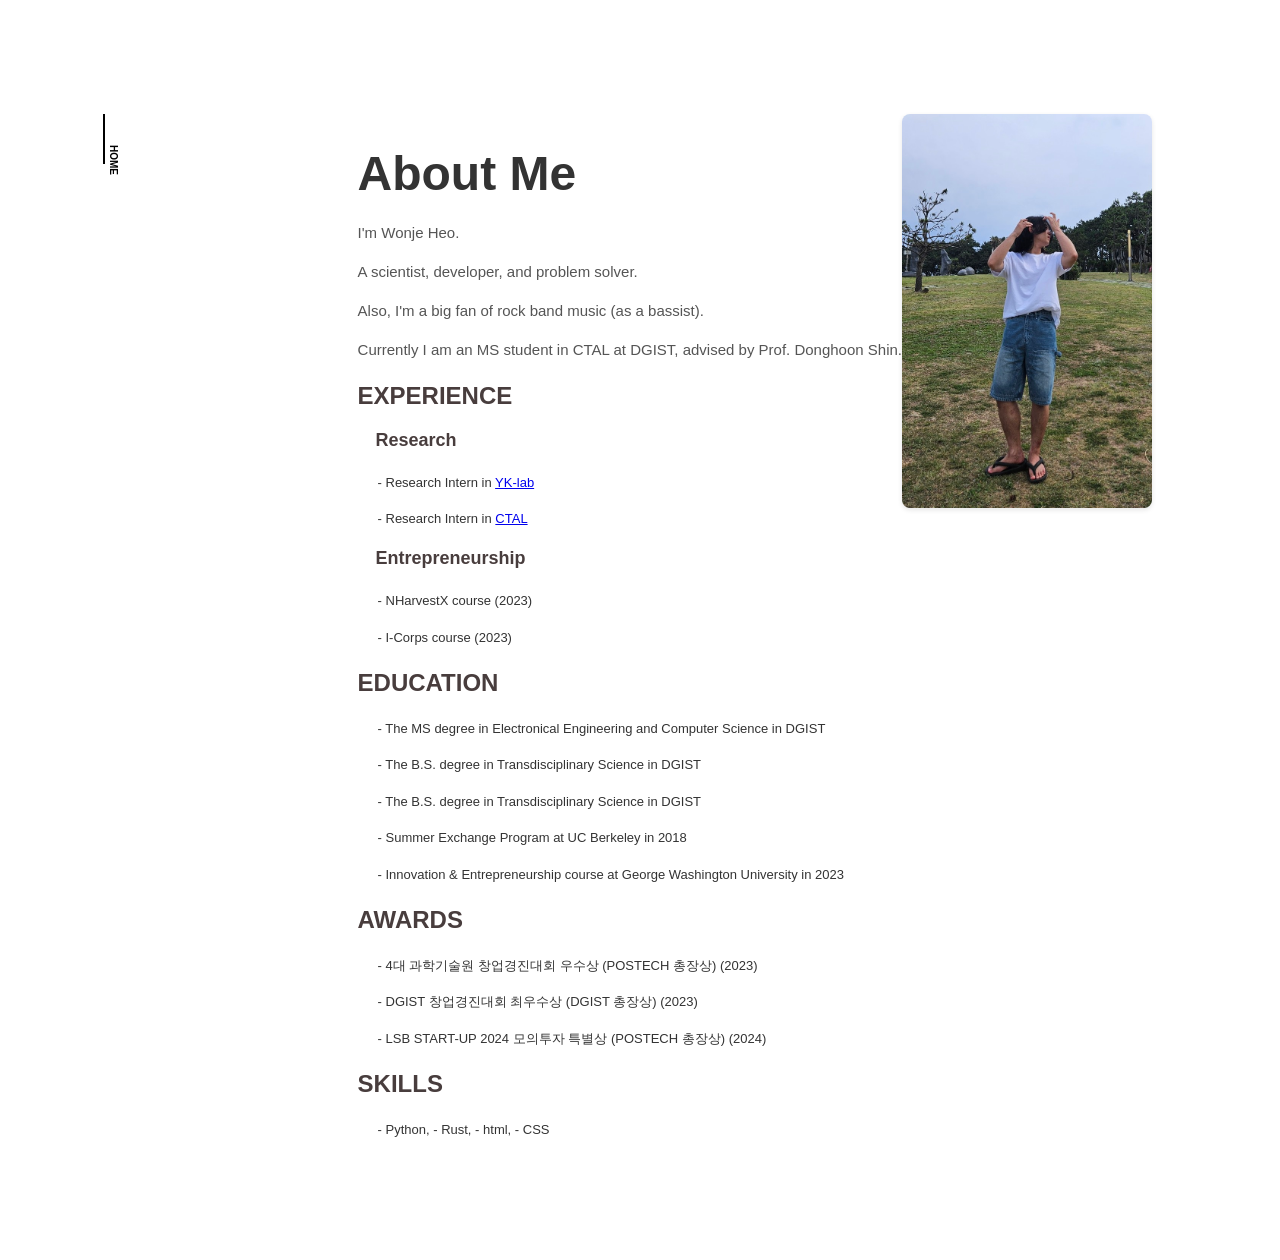
==== about.html @ d95d6d2d "Make cv" ====
<!DOCTYPE html>
<html lang="ko">
<head>
    <meta charset="UTF-8">
    <meta name="viewport" content="width=device-width, initial-scale=1.0">
    <title>About</title>
    <link rel="stylesheet" href="about.css"> <!-- about.css 링크 -->
</head>
<body>
    <div class="container">
        <div class="intro">
            <a href="index.html" class="home-button">HOME</a>
        </div>
        <div class="content">
            <h1>About Me</h1>
            <p>I'm Wonje Heo.</p> 
            <p>A scientist, developer, and problem solver.</p>
            <p>Also, I'm a big fan of rock band music (as a bassist).</p>
            <p>Currently I am an  MS student in CTAL at DGIST, advised by Prof. Donghoon Shin.</p>

            <h2>EXPERIENCE</h2>
            <h3>Research</h3>
            <p class="experience-paragraph"> - Research Intern in <a href="https://www.yk-laboratory.org/" target="_blank">YK-lab</a></p>
            <p class="experience-paragraph"> - Research Intern in <a href="https://ctal-dgist.github.io/" target="_blank">CTAL</a></p>
            <h3>Entrepreneurship</h3>
            <p class="experience-paragraph"> - NHarvestX course (2023) </a></p>
            <p class="experience-paragraph"> - I-Corps course (2023) </a></p>

            <h2>EDUCATION</h2>
            <p class="body-paragraph"> - The MS degree in Electronical Engineering and Computer Science in DGIST</p>
            <p class="body-paragraph"> - The B.S. degree in Transdisciplinary Science in DGIST</p>
            <p class="body-paragraph"> - The B.S. degree in Transdisciplinary Science in DGIST</p>
            <p class="body-paragraph"> - Summer Exchange Program at UC Berkeley in 2018</p>
            <p class="body-paragraph"> - Innovation & Entrepreneurship course at George Washington University in 2023</p>

            <h2>AWARDS</h2>
            <p class="body-paragraph"> - 4대 과학기술원 창업경진대회 우수상 (POSTECH 총장상) (2023)</p>
            <p class="body-paragraph"> - DGIST 창업경진대회 최우수상 (DGIST 총장상) (2023)</p>
            <p class="body-paragraph"> - LSB START-UP 2024 모의투자 특별상 (POSTECH 총장상) (2024)</p>

            <h2>SKILLS</h2>
            <p class="body-paragraph"> - Python, - Rust, - html, - CSS</p>

        </div>
        <div class="image">
            <img src="wonje.jpg" alt="Wonje" />

    </div>
</body>
</html>
---- about.css ----
body {
    font-family: 'Roboto', sans-serif;
    margin: 0;
    padding: 0;
    background: #ffffff;
    display: flex;
    justify-content: center;
    align-items: center;
    height: 140vh;
}

.container {
    display: flex;
    flex-direction: row;
    width: 80%;
    max-width: 1200px;
    position: relative; /* 절대 위치 요소를 사용하기 위해 상대 위치 설정 */
}

.container::before {
    content: "";
    position: absolute;
    top: 0px;  /* 원하는 위치로 조정 */
    left: -25px; /* 원하는 위치로 조정 */
    width: 2px;  /* 선의 두께 */
    height: 50px; /* 선의 길이 */
    background-color: #000; /* 선의 색상 */
}

.intro {
    flex: 1;
    padding: 20px;
    text-align: left;
    display: flex;
    flex-direction: column;
    justify-content: center;
}

.photo {
    text-align: center;
    margin-bottom: 20px;
}

.photo img {
    width: 200px; /* 사진 크기를 조정하세요 */
    height: 200px;
    border-radius: 50%; /* 원형으로 만들기 */
}


.menu {
    flex: 1;
    padding: 20px;
    text-align: center;
    display: flex;
    flex-direction: column;
    justify-content: center;
    font-family: 'Lucida Console', sans-serif; /* Lucida Console 폰트 설정 */
}


.home-button {
    display: block; /* 블록 요소로 설정하여 줄 바꿈 */
    margin-bottom: 0; /* 아래 여백 제거 */
    font-size: 10px; /* 폰트 크기 설정 */
    color: #000; /* 글자 색상 */
    text-decoration: none; /* 밑줄 제거 */
    font-weight: bold; /* 글자 두껍게 */
    font-family: 'Roboto', sans-serif;
    transform: rotate(90deg); /* 90도 회전 */
    transform-origin: left bottom; /* 회전 기준점 설정 */
    position: absolute; /* 절대 위치 지정 */
    top: 20px; /* 상단에서의 위치 조정 */
    left: -20px; /* 왼쪽에서의 위치 조정 */
    z-index: 10; /* 다른 요소들 위에 표시 */
}

.home-button:hover {
    color: #000000; /* 마우스 오버 시 색상 변경 */
    text-decoration: underline; /* 마우스 오버 시 밑줄 추가 */
}

h1 {
    font-size: 48px;
    color: #333;
    margin-bottom: 20px;
    font-family: 'Lucida Console', sans-serif; /* Lucida Console 폰트 설정 */
}


h2 {
    font-size: 24px;
    color: #483d3d;
    margin-bottom: 20px;
    font-family: 'Lucida Console', sans-serif; /* Lucida Console 폰트 설정 */
}

h3 {
    font-size: 18px;
    color: #483d3d;
    margin-bottom: 20px;
    margin-left: 18px;
    font-family: 'Lucida Console', sans-serif; /* Lucida Console 폰트 설정 */
}

p {
    font-size: 15px;
    line-height: 1.6;
    color: #555;
    margin-bottom: 10px;
    font-family: 'Lucida Console', sans-serif; /* Lucida Console 폰트 설정 */
}

.body-paragraph {
    font-size: 13px; /* 다른 글꼴 크기 설정 */
    line-height: 1.8; /* 줄 높이 조정 */
    color: #333; /* 텍스트 색상 조정 */
    margin-bottom: 5px; /* 하단 여백 조정 */
    margin-left: 20px; /* 왼쪽 여백 제거 */
    font-family: 'Lucida Console', sans-serif; /* Lucida Console 폰트 설정 */
}

.experience-paragraph {
    font-size: 13px; /* 다른 글꼴 크기 설정 */
    line-height: 1.8; /* 줄 높이 조정 */
    color: #333; /* 텍스트 색상 조정 */
    margin-bottom: 5px; /* 하단 여백 조정 */
    margin-left: 20px; /* 왼쪽 여백 제거 */
    font-family: 'Lucida Console', sans-serif; /* Lucida Console 폰트 설정 */
}


.image img {
    max-width: 250px;
    height: auto;
    border-radius: 8px;
    box-shadow: 0 2px 5px rgba(0, 0, 0, 0.1);
}
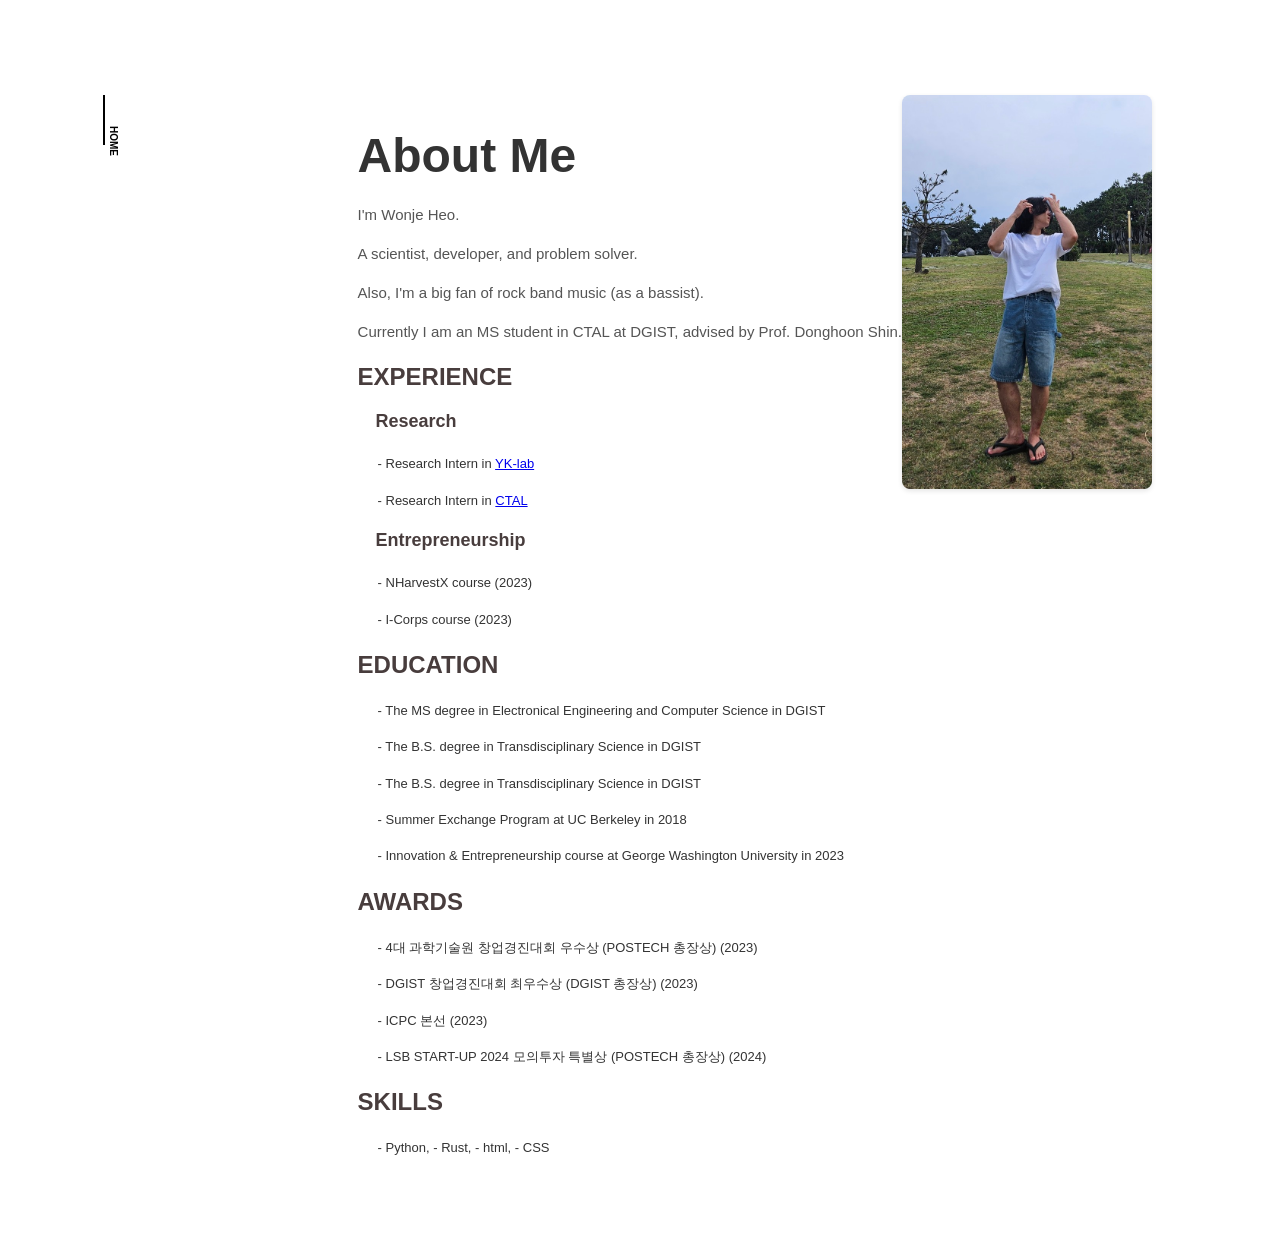
==== commit 28ceea88: "Update about.html" ====
--- a/about.html
+++ b/about.html
@@ -36,8 +36,9 @@
             <h2>AWARDS</h2>
             <p class="body-paragraph"> - 4대 과학기술원 창업경진대회 우수상 (POSTECH 총장상) (2023)</p>
             <p class="body-paragraph"> - DGIST 창업경진대회 최우수상 (DGIST 총장상) (2023)</p>
+            <p class="body-paragraph"> - ICPC 본선 (2023)</p>
             <p class="body-paragraph"> - LSB START-UP 2024 모의투자 특별상 (POSTECH 총장상) (2024)</p>
-
+            
             <h2>SKILLS</h2>
             <p class="body-paragraph"> - Python, - Rust, - html, - CSS</p>
 
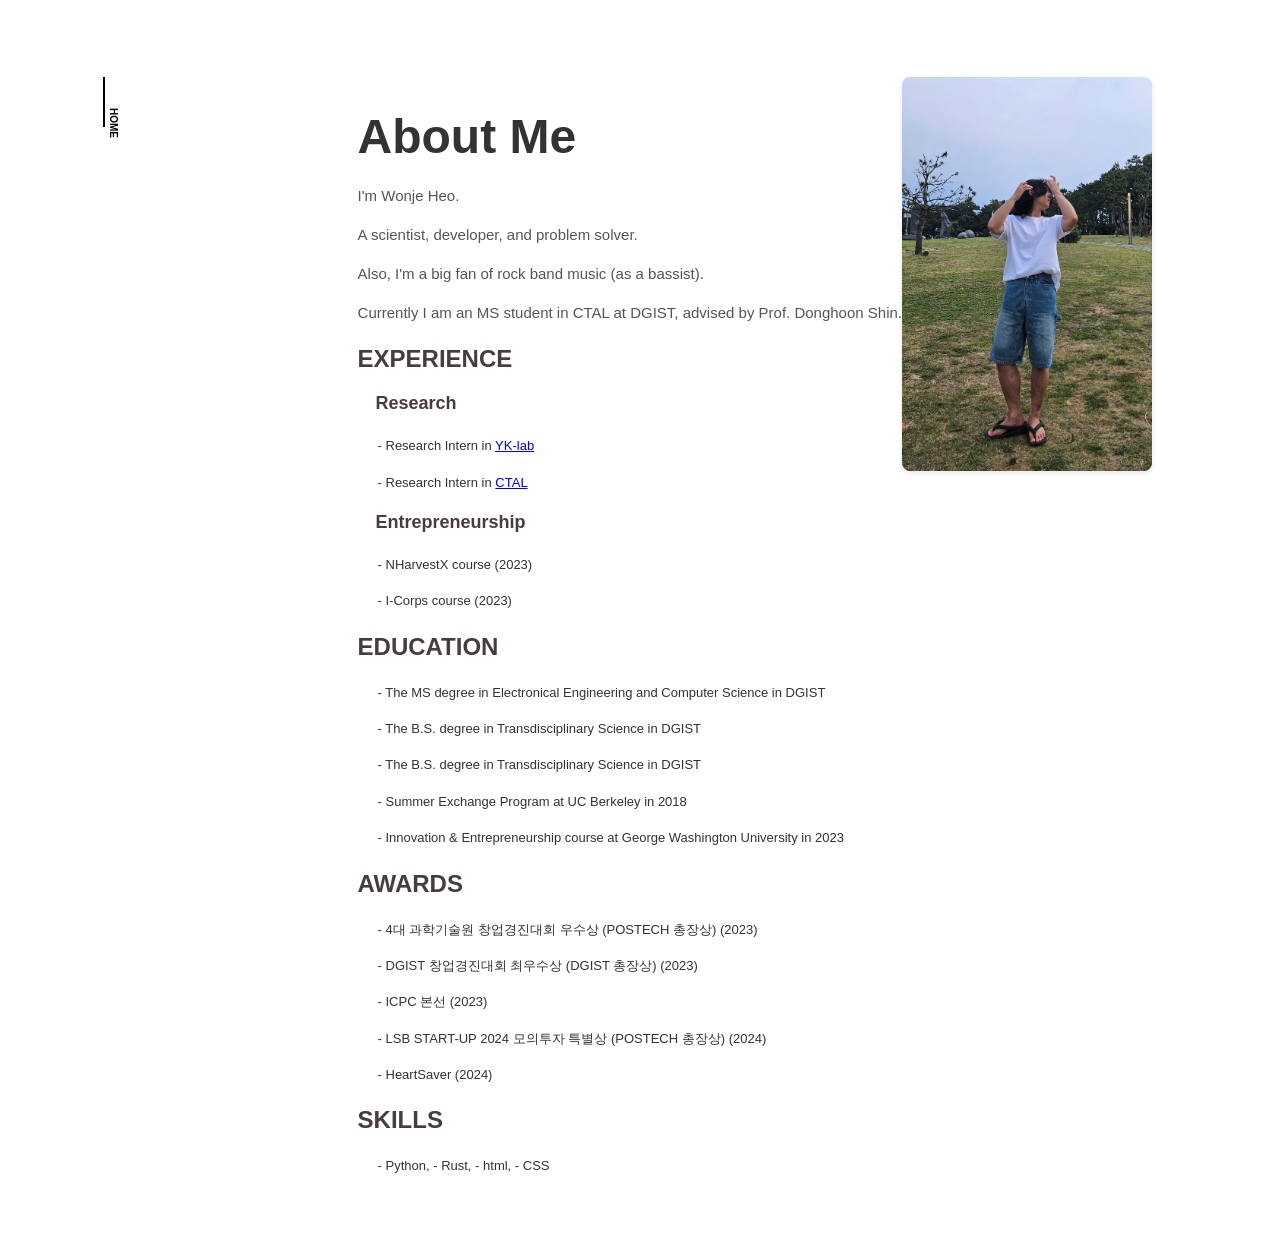
==== commit 901999f5: "Update about.html" ====
--- a/about.html
+++ b/about.html
@@ -38,7 +38,7 @@
             <p class="body-paragraph"> - DGIST 창업경진대회 최우수상 (DGIST 총장상) (2023)</p>
             <p class="body-paragraph"> - ICPC 본선 (2023)</p>
             <p class="body-paragraph"> - LSB START-UP 2024 모의투자 특별상 (POSTECH 총장상) (2024)</p>
-            
+            <p class="body-paragraph"> - HeartSaver (2024)</p>
             <h2>SKILLS</h2>
             <p class="body-paragraph"> - Python, - Rust, - html, - CSS</p>
 
